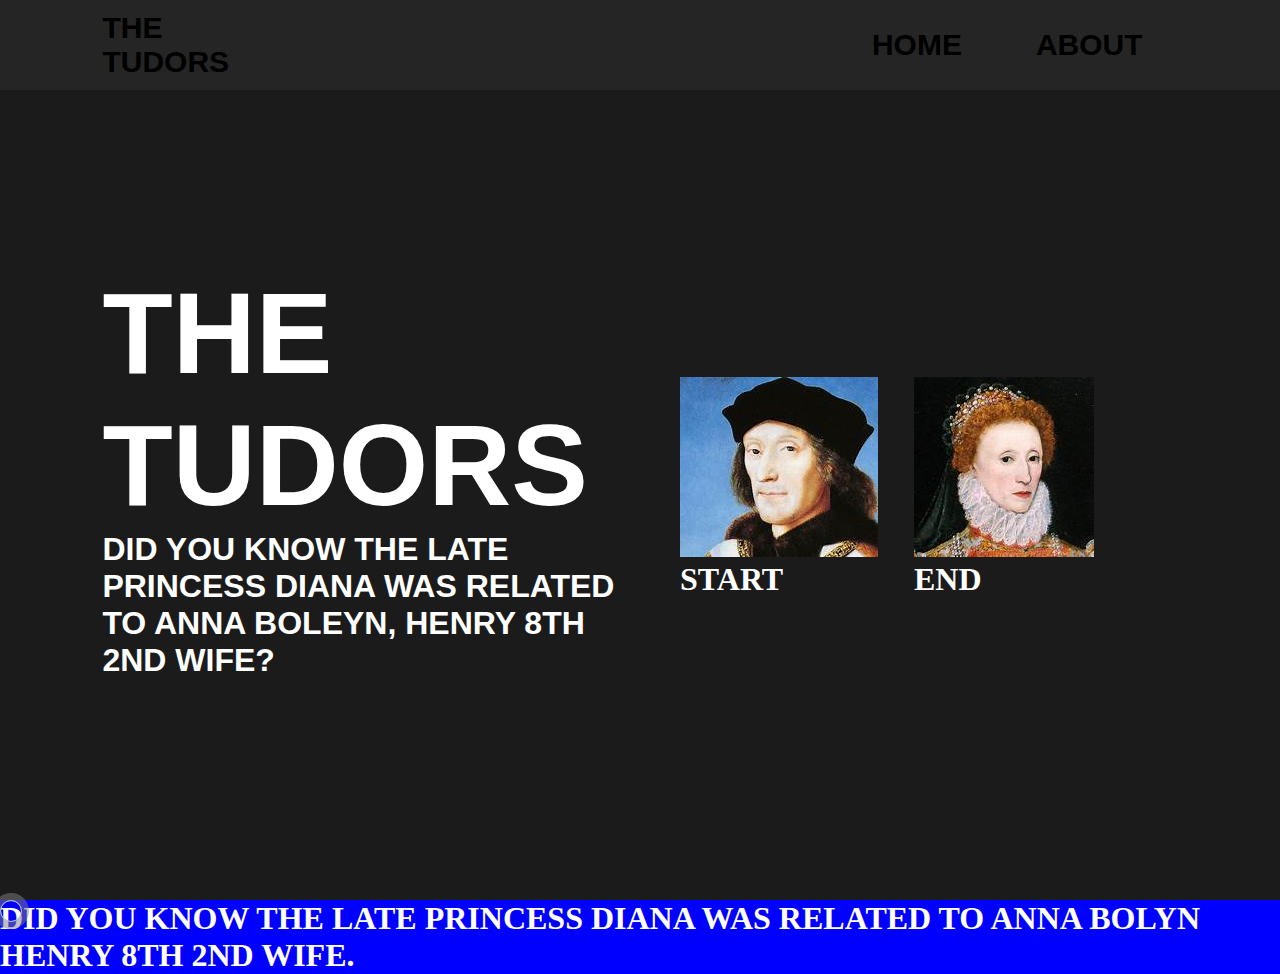
==== index.html @ b68335a9 "first commit" ====
<!DOCTYPE html>
<html lang="en" >

<head>
  <meta charset="UTF-8">
  

    <link rel="apple-touch-icon" type="image/png" href="https://cpwebassets.codepen.io/assets/favicon/apple-touch-icon-5ae1a0698dcc2402e9712f7d01ed509a57814f994c660df9f7a952f3060705ee.png" />

    <meta name="apple-mobile-web-app-title" content="CodePen">

    <link rel="shortcut icon" type="image/x-icon" href="https://cpwebassets.codepen.io/assets/favicon/favicon-aec34940fbc1a6e787974dcd360f2c6b63348d4b1f4e06c77743096d55480f33.ico" />

    <link rel="mask-icon" type="image/x-icon" href="https://cpwebassets.codepen.io/assets/favicon/logo-pin-b4b4269c16397ad2f0f7a01bcdf513a1994f4c94b8af2f191c09eb0d601762b1.svg" color="#111" />



  
  
  
  
<style>
body {
  margin: 0;
  height: 100vh;
  background: #1b1b1b;
}

.cursor {
  width: 20px;
  height: 20px;
  border: 1px solid white;
  border-radius: 50%;
  position: absolute;
  transition-duration: 200ms;
  transition-timing-function: ease-out;
  animation: cursorAnim 0.5s infinite alternate;
  pointer-events: none;
}

.cursor::after {
  content: "";
  width: 20px;
  height: 20px;
  position: absolute;
  border: 8px solid gray;
  border-radius: 50%;
  opacity: 0.5;
  top: -8px;
  left: -8px;
  animation: cursorAnim2 0.5s infinite alternate;
}

@keyframes cursorAnim {
  from {
    transform: scale(1);
  }
  to {
    transform: scale(0.7);
  }
}
@keyframes cursorAnim2 {
  from {
    transform: scale(1);
  }
  to {
    transform: scale(0.4);
  }
}
@keyframes cursorAnim3 {
  0% {
    transform: scale(1);
  }
  50% {
    transform: scale(3);
  }
  100% {
    transform: scale(1);
    opacity: 0;
  }
}
.expand {
  animation: cursorAnim3 0.5s forwards;
  border: 1px solid red;
}

p {
  color: white;
  font-family: "arial";
  text-align: center;
  margin-top: 50px;
  font-size: 1.4em;
}
p a {
  color: teal;
}
</style>

  <script>
  window.console = window.console || function(t) {};
</script>

  
  
</head>


    
 
</header>
<body>
  
<link rel="stylesheet" href="/styles.css">
    <div class="container">
        <div class="nav">
            <h1 id="logo" class="lol">THE TUDORS</h1>
            <nav>
                <ul>
                    <li><a href="/index.html" class="lol">HOME</a></li>
                    <li><a href="/about.html" class="lol">ABOUT</a></li>
                    
                </ul>
            </nav>
        </div>
        <div class="content">
            <div class="columan">
                <h2 class="okkk">THE TUDORS</h2>
                <h1 class="cool">
                    DID YOU KNOW THE LATE PRINCESS DIANA WAS RELATED TO ANNA BOLEYN, HENRY 8TH 2ND WIFE?</h1>
                
            </div>
            <div class="columan">
                <div class="cars car1">
                    <img src="/img/h7.jpeg" alt="">
                    <h1>START</h1>
                   
                </div>
                <div class="cars car2">
                    <img src="/img/th (22).jpeg" alt="">
                    <h1>END</h1>
                 
                </div>
                

                </div>
            </div>
        </div>
    </div>


    <div class="cursor"></div>
</body>
</html>
    <script src="/index.js"></script>

  
      <script id="rendered-js" >
const cursor = document.querySelector('.cursor');

document.addEventListener('mousemove', e => {
  cursor.setAttribute("style", "top: " + (e.pageY - 10) + "px; left: " + (e.pageX - 10) + "px;");
});

document.addEventListener('click', () => {
  cursor.classList.add("expand");

  setTimeout(() => {
    cursor.classList.remove("expand");
  }, 500);
});
//# sourceURL=pen.js
    </script>

  
</body>

<footer>
    <h1>
        DID YOU KNOW THE LATE PRINCESS DIANA WAS RELATED TO ANNA BOLYN HENRY 8TH 2ND WIFE.
    </h1>
</footer>

</html>
---- styles.css ----
*{
    padding: 0;
    margin: 0;
    color: white;
}

.container{

    width: 100%;
    height: 100vh;
    background-image: url(back.jpg);
    background-position: center;
    background-size: cover;

}

.nav{

    height: 10%;
    display: flex;
    align-items: center;
    width: 100%;
    background-color: rgba(255, 255, 255, 0.048);
    padding-left: 8%;
    padding-right: 8%;
    box-sizing: border-box;

}

#logo{

    width: 60px;
    cursor: pointer;

}

nav{

    flex: 1;
    text-align: right;

}

nav ul li{

    list-style: none;
    display: inline-block;
    margin: 0px 35px;

}

nav ul li a{

    text-decoration: none;
    font-weight: bold;

}

.content{

    display: flex;
    height: 85%;
    align-items: center;
    padding-left: 8%;
    padding-right: 8%;
    box-sizing: border-box;

}

h2{

    font-size: 115px;

}

p{

    font-size: 20px;
    line-height: 20px;

}

.columan{

    flex-basis: 50%;

}

button{

    width: 165px;
    color: black;
    font-size: 20px;
    padding: 12px 0px;
    margin-top: 30px;
    border: 1px solid wheat;
    border-radius: 20px;
    

}

button:hover{

    background-color: rgba(101, 105, 101, 0.822);
    color: white;

}

.cars{

    width: 200px;
    height: 210px;
    display:  inline-block;
    border-radius: 10px;
    padding: 15px 25px;
    box-sizing: border-box;
    cursor: pointer;
    margin: 10px 15px;
    background-position: center;
    background-size: cover;

}

.cars h1{

    background-size: rgba(233, 228, 218, 0.068);

}



.car1{

    background-image: url(king.jpeg);

}
.car2{

    background-image: url(back2.jpg);

}
.car3{

    background-image: url();

}
.car4{

    background-image: url(back1.jpg);

}

.cars:hover{

    transform: translateY(-12px);
    transition: 0.8s;

}

.lol{
    color: black;
    font-family: 'Franklin Gothic Medium', 'Arial Narrow', Arial, sans-serif;
    font-size: 30px;
}

.okkk{
    font-family: 'Franklin Gothic Medium', 'Arial Narrow', Arial, sans-serif;
}

footer{
    background-color: blue;
}

.cool{
    font-family: 'Franklin Gothic Medium', 'Arial Narrow', Arial, sans-serif;
    

}

.okk{
    font-size: 30px;
    font-family: 'Franklin Gothic Medium', 'Arial Narrow', Arial, sans-serif;
}

.ok{
    font-family: 'Franklin Gothic Medium', 'Arial Narrow', Arial, sans-serif;
    font-size: 40px;
    color: rgb(201, 201, 201);
}

ul{
    align-items: center;
}
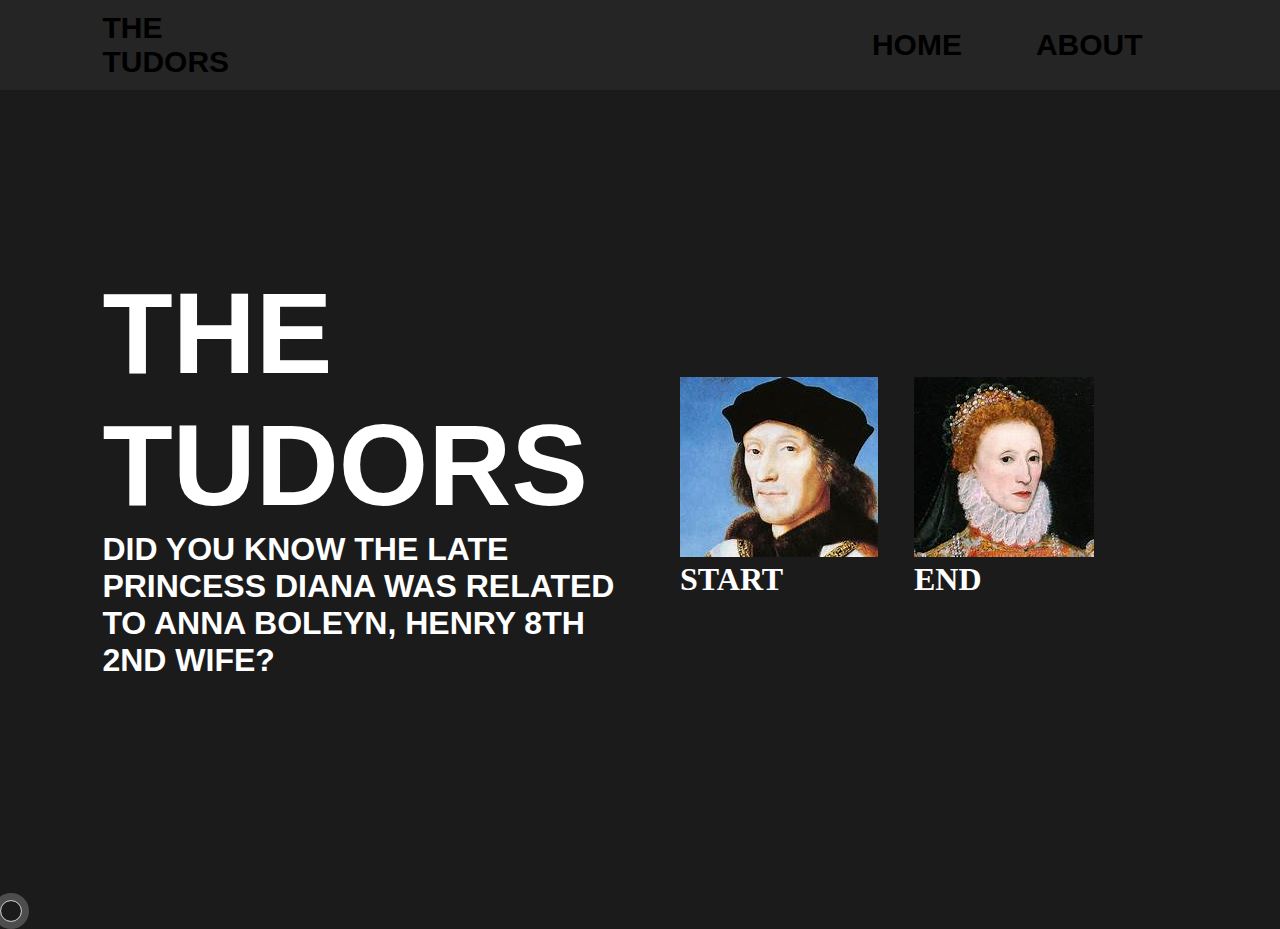
==== commit c3b3d313: "Update index.html" ====
--- a/index.html
+++ b/index.html
@@ -110,14 +110,14 @@
 </header>
 <body>
   
-<link rel="stylesheet" href="/styles.css">
+<link rel="stylesheet" href="styles.css">
     <div class="container">
         <div class="nav">
             <h1 id="logo" class="lol">THE TUDORS</h1>
             <nav>
                 <ul>
-                    <li><a href="/index.html" class="lol">HOME</a></li>
-                    <li><a href="/about.html" class="lol">ABOUT</a></li>
+                    <li><a href="index.html" class="lol">HOME</a></li>
+                    <li><a href="about.html" class="lol">ABOUT</a></li>
                     
                 </ul>
             </nav>
@@ -131,12 +131,12 @@
             </div>
             <div class="columan">
                 <div class="cars car1">
-                    <img src="/img/h7.jpeg" alt="">
+                    <img src="img/h7.jpeg" alt="">
                     <h1>START</h1>
                    
                 </div>
                 <div class="cars car2">
-                    <img src="/img/th (22).jpeg" alt="">
+                    <img src="img/th (22).jpeg" alt="">
                     <h1>END</h1>
                  
                 </div>
@@ -174,11 +174,6 @@
   
 </body>
 
-<footer>
-    <h1>
-        DID YOU KNOW THE LATE PRINCESS DIANA WAS RELATED TO ANNA BOLYN HENRY 8TH 2ND WIFE.
-    </h1>
-</footer>
 
 </html>
 
